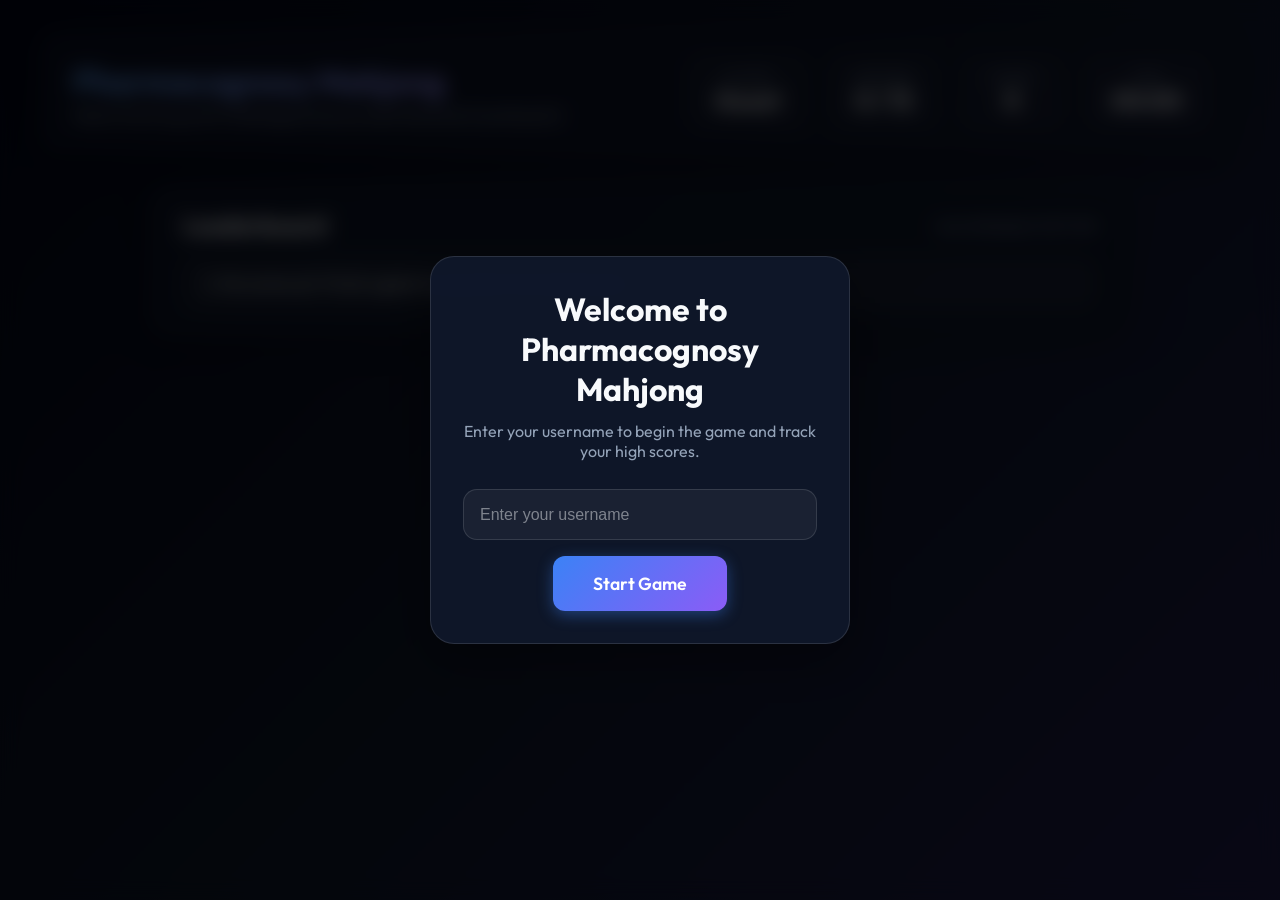
==== index.html @ 546f7ee3 "Add username onboarding and auto-refresh leaderboard; update UI for player stats" ====
<!DOCTYPE html>
<html lang="en">
<head>
    <meta charset="UTF-8">
    <meta name="viewport" content="width=device-width, initial-scale=1.0">
    <title>Pharmacognosy Mahjong</title>
    <meta name="description" content="A tile-matching game to test your knowledge of common drug names and their biological sources in Pharmacognosy.">
    <link href="https://fonts.googleapis.com/css2?family=Outfit:wght@300;400;600;700&display=swap" rel="stylesheet">
    <link rel="stylesheet" href="style.css">
</head>
<body>
    <div id="start-screen" class="overlay">
        <div class="modal-card">
            <h2>Welcome to Pharmacognosy Mahjong</h2>
            <p>Enter your username to begin the game and track your high scores.</p>
            <input id="username-input" type="text" placeholder="Enter your username" maxlength="20" autocomplete="off" />
            <button id="start-game-btn" class="primary-btn">Start Game</button>
        </div>
    </div>

    <div class="app-container">
        <header>
            <div class="header-content">
                <h1>Pharmacognosy Mahjong</h1>
                <p>Match the Drug with its Biological Source and Chemical Constituents!</p>
            </div>
            <div class="stats-panel">
                <div class="stat-box">
                    <span class="stat-label">Player</span>
                    <span class="stat-value" id="player-name">Guest</span>
                </div>
                <div class="stat-box">
                    <span class="stat-label">Matches</span>
                    <span class="stat-value" id="matches-count">0 / 15</span>
                </div>
                <div class="stat-box">
                    <span class="stat-label">Score</span>
                    <span class="stat-value" id="score-count">0</span>
                    <span class="stat-multiplier" id="score-multiplier">x1</span>
                </div>
                <div class="stat-box">
                    <span class="stat-label">Time</span>
                    <span class="stat-value" id="timer">00:00</span>
                </div>
            </div>
        </header>

        <aside class="leaderboard-card">
            <div class="leaderboard-header">
                <h2>Leaderboard</h2>
                <p id="leaderboard-refresh-info">Last refreshed: --</p>
            </div>
            <ol id="leaderboard-list" class="leaderboard-list"></ol>
        </aside>

        <main>
            <div id="game-board" class="game-board">
                <!-- Tiles will be dynamically injected here by script.js -->
            </div>
            
            <div id="victory-screen" class="victory-screen hidden">
                <h2>Congratulations!</h2>
                <p>You matched all the tiles correctly.</p>
                <div class="victory-stats">
                    <p>Final Score: <strong id="final-score">0</strong></p>
                    <p>Time: <strong id="final-time">00:00</strong></p>
                </div>
                <button id="restart-btn" class="primary-btn">Play Again</button>
            </div>
        </main>
    </div>

    <script src="script.js"></script>
</body>
</html>
---- style.css ----
:root {
    --primary-bg: #0f172a;
    --accent-color: #3b82f6;
    --accent-hover: #60a5fa;
    --text-primary: #f8fafc;
    --text-secondary: #94a3b8;
    --tile-bg: rgba(255, 255, 255, 0.05);
    --tile-border: rgba(255, 255, 255, 0.1);
    --tile-hover-bg: rgba(255, 255, 255, 0.15);
    --tile-selected: rgba(59, 130, 246, 0.4);
    --tile-selected-border: #3b82f6;
    --success: #10b981;
    --error: #ef4444;
}

* {
    margin: 0;
    padding: 0;
    box-sizing: border-box;
}

body {
    font-family: 'Outfit', sans-serif;
    background: linear-gradient(135deg, #020617, #0f172a, #1e1b4b);
    color: var(--text-primary);
    min-height: 100vh;
    display: flex;
    flex-direction: column;
    align-items: center;
    padding: 2rem;
    overflow-x: hidden;
}

.app-container {
    max-width: 1200px;
    width: 100%;
    display: flex;
    flex-direction: column;
    gap: 2rem;
}

header {
    display: flex;
    justify-content: space-between;
    align-items: center;
    padding: 1.5rem 2rem;
    background: rgba(15, 23, 42, 0.6);
    backdrop-filter: blur(12px);
    border: 1px solid var(--tile-border);
    border-radius: 20px;
    box-shadow: 0 10px 30px rgba(0, 0, 0, 0.3);
}

.header-content h1 {
    font-size: 2rem;
    font-weight: 700;
    background: linear-gradient(to right, #60a5fa, #a78bfa);
    -webkit-background-clip: text;
    -webkit-text-fill-color: transparent;
    margin-bottom: 0.25rem;
}

.header-content p {
    color: var(--text-secondary);
    font-size: 1rem;
}

.stats-panel {
    display: flex;
    gap: 1.5rem;
    flex-wrap: wrap;
    justify-content: center;
}

.stat-box {
    background: rgba(255, 255, 255, 0.03);
    border: 1px solid var(--tile-border);
    padding: 0.75rem 1.5rem;
    border-radius: 12px;
    display: flex;
    flex-direction: column;
    align-items: center;
    min-width: 100px;
}

.stat-label {
    font-size: 0.75rem;
    text-transform: uppercase;
    letter-spacing: 0.05em;
    color: var(--text-secondary);
}

.stat-value {
    font-size: 1.5rem;
    font-weight: 700;
    color: var(--text-primary);
}

main {
    position: relative;
    flex-grow: 1;
    display: flex;
    justify-content: center;
    align-items: center;
}

.game-board {
    display: grid;
    grid-template-columns: repeat(auto-fill, minmax(140px, 1fr));
    gap: 1rem;
    width: 100%;
    padding: 1rem;
    perspective: 1000px;
}

/* Specific layout adjustments for larger screens */
@media (min-width: 768px) {
    .game-board {
        grid-template-columns: repeat(8, 1fr);
    }
}

.tile {
    background: var(--tile-bg);
    backdrop-filter: blur(8px);
    border: 1px solid var(--tile-border);
    border-radius: 12px;
    padding: 1rem;
    height: 100px;
    display: flex;
    justify-content: center;
    align-items: center;
    text-align: center;
    cursor: pointer;
    transition: all 0.3s cubic-bezier(0.25, 0.8, 0.25, 1);
    user-select: none;
    box-shadow: 0 4px 6px rgba(0, 0, 0, 0.1);
}

.tile:hover:not(.matched) {
    background: var(--tile-hover-bg);
    transform: translateY(-4px) scale(1.02);
    box-shadow: 0 10px 20px rgba(0, 0, 0, 0.2);
}

.tile.selected {
    background: var(--tile-selected);
    border-color: var(--tile-selected-border);
    transform: translateY(-4px) scale(1.05);
    box-shadow: 0 0 20px rgba(59, 130, 246, 0.4);
}

.tile-content {
    font-size: 0.95rem;
    font-weight: 600;
    line-height: 1.3;
    pointer-events: none;
}

/* Animations for match and mismatch */
@keyframes pulse-success {
    0% { transform: scale(1.05); box-shadow: 0 0 20px rgba(16, 185, 129, 0.5); }
    50% { transform: scale(1.1); box-shadow: 0 0 30px rgba(16, 185, 129, 0.8); }
    100% { transform: scale(0); opacity: 0; }
}

@keyframes shake-error {
    0%, 100% { transform: translateX(0); }
    25% { transform: translateX(-8px); border-color: var(--error); }
    75% { transform: translateX(8px); border-color: var(--error); }
}

.tile.matched {
    animation: pulse-success 0.6s forwards;
    pointer-events: none;
}

.tile.mismatched {
    animation: shake-error 0.5s ease-in-out;
}

.victory-screen {
    position: absolute;
    top: 50%;
    left: 50%;
    transform: translate(-50%, -50%);
    background: rgba(15, 23, 42, 0.85);
    backdrop-filter: blur(16px);
    border: 1px solid var(--tile-border);
    padding: 3rem;
    border-radius: 24px;
    text-align: center;
    box-shadow: 0 20px 50px rgba(0, 0, 0, 0.5);
    z-index: 10;
    opacity: 0;
    transition: opacity 0.5s ease;
}

.victory-screen:not(.hidden) {
    opacity: 1;
}

.victory-screen.hidden {
    display: none;
}

.victory-screen h2 {
    font-size: 3rem;
    background: linear-gradient(to right, #10b981, #3b82f6);
    -webkit-background-clip: text;
    -webkit-text-fill-color: transparent;
    margin-bottom: 1rem;
}

.victory-screen p {
    font-size: 1.25rem;
    color: var(--text-secondary);
    margin-bottom: 2rem;
}

.primary-btn {
    background: linear-gradient(135deg, var(--accent-color), #8b5cf6);
    color: white;
    border: none;
    padding: 1rem 2.5rem;
    font-size: 1.1rem;
    font-weight: 600;
    border-radius: 12px;
    cursor: pointer;
    transition: all 0.3s ease;
    box-shadow: 0 4px 15px rgba(59, 130, 246, 0.4);
    font-family: 'Outfit', sans-serif;
}

.primary-btn:hover {
    transform: translateY(-2px);
    box-shadow: 0 8px 25px rgba(59, 130, 246, 0.6);
}

@media (max-width: 600px) {
    header {
        flex-direction: column;
        gap: 1.5rem;
        text-align: center;
    }
    .game-board {
        grid-template-columns: repeat(auto-fill, minmax(110px, 1fr));
    }
    .tile {
        height: 80px;
        padding: 0.5rem;
    }
    .tile-content {
        font-size: 0.8rem;
    }
}

.stat-box {
    position: relative;
}

.stat-multiplier {
    position: absolute;
    top: -10px;
    right: -15px;
    background: linear-gradient(135deg, #f59e0b, #ef4444);
    color: white;
    font-size: 0.8rem;
    font-weight: 700;
    padding: 2px 8px;
    border-radius: 12px;
    box-shadow: 0 4px 10px rgba(239, 68, 68, 0.4);
    display: none;
    z-index: 2;
}

.overlay {
    position: fixed;
    inset: 0;
    background: rgba(0, 0, 0, 0.72);
    backdrop-filter: blur(10px);
    display: flex;
    align-items: center;
    justify-content: center;
    z-index: 20;
}

.overlay.hidden {
    display: none;
}

.modal-card {
    background: rgba(15, 23, 42, 0.96);
    border: 1px solid rgba(255, 255, 255, 0.12);
    border-radius: 24px;
    padding: 2rem;
    width: min(420px, calc(100% - 2rem));
    text-align: center;
    box-shadow: 0 18px 50px rgba(0, 0, 0, 0.35);
}

.modal-card h2 {
    margin-bottom: 0.75rem;
    font-size: 2rem;
}

.modal-card p {
    color: var(--text-secondary);
    margin-bottom: 1.75rem;
}

.modal-card input {
    width: 100%;
    padding: 0.95rem 1rem;
    border-radius: 14px;
    border: 1px solid rgba(255, 255, 255, 0.12);
    background: rgba(255, 255, 255, 0.05);
    color: var(--text-primary);
    margin-bottom: 1rem;
    font-size: 1rem;
}

.modal-card input::placeholder {
    color: rgba(248, 250, 252, 0.45);
}

.modal-card input.input-error {
    outline: 2px solid #f87171;
}

.leaderboard-card {
    margin: 0 auto 2rem;
    width: min(100%, 980px);
    background: rgba(15, 23, 42, 0.85);
    border: 1px solid rgba(255, 255, 255, 0.12);
    border-radius: 24px;
    padding: 1.5rem 2rem;
    box-shadow: 0 10px 30px rgba(0, 0, 0, 0.25);
}

.leaderboard-header {
    display: flex;
    align-items: center;
    justify-content: space-between;
    gap: 1rem;
    flex-wrap: wrap;
    margin-bottom: 1rem;
}

.leaderboard-header h2 {
    margin: 0;
    font-size: 1.5rem;
}

.leaderboard-header p {
    color: var(--text-secondary);
    font-size: 0.95rem;
    margin: 0;
}

.leaderboard-list {
    list-style: decimal inside;
    display: grid;
    gap: 0.8rem;
}

.leaderboard-list li {
    padding: 1rem 1.25rem;
    border-radius: 16px;
    background: rgba(255, 255, 255, 0.04);
    border: 1px solid rgba(255, 255, 255, 0.08);
    color: var(--text-primary);
}

@media (max-width: 900px) {
    .leaderboard-card {
        padding: 1.25rem 1rem;
    }
}

.stat-multiplier.active {
    display: block;
}

@keyframes multiPop {
    0% { transform: scale(1); }
    50% { transform: scale(1.3); }
    100% { transform: scale(1); }
}

.stat-multiplier.pulse-multi {
    animation: multiPop 0.3s cubic-bezier(0.175, 0.885, 0.32, 1.275);
}

.victory-stats {
    display: flex;
    justify-content: center;
    gap: 2rem;
    margin-bottom: 2rem;
}

.victory-stats p {
    font-size: 1.1rem;
    color: var(--text-secondary);
    margin-bottom: 0;
}

.victory-stats strong {
    display: block;
    font-size: 1.8rem;
    color: var(--text-primary);
    margin-top: 0.5rem;
    background: linear-gradient(to right, #60a5fa, #a78bfa);
    -webkit-background-clip: text;
    -webkit-text-fill-color: transparent;
}
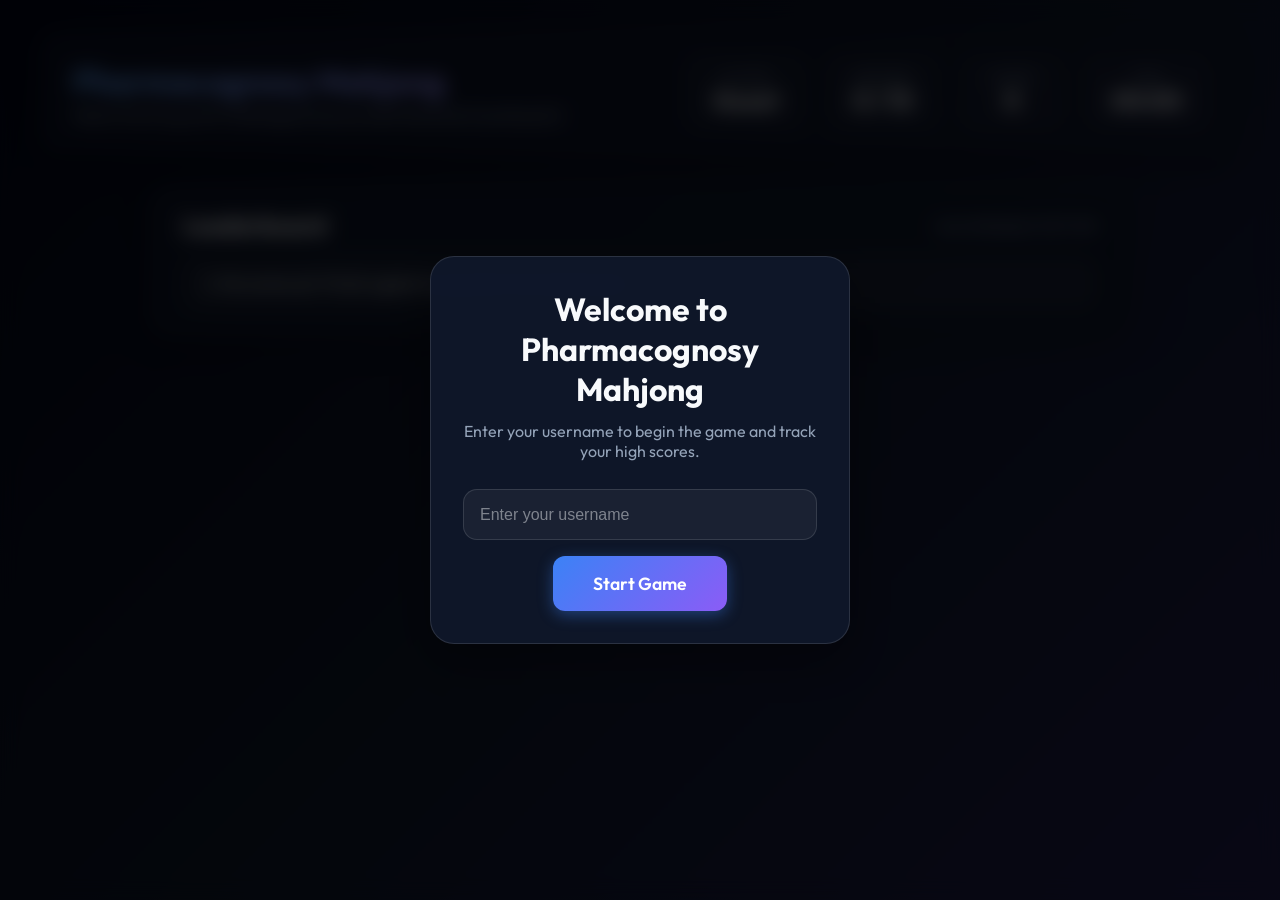
==== commit d2e992ed: "Reduce game size to 10 triplets" ====
--- a/index.html
+++ b/index.html
@@ -31,7 +31,7 @@
                 </div>
                 <div class="stat-box">
                     <span class="stat-label">Matches</span>
-                    <span class="stat-value" id="matches-count">0 / 15</span>
+                    <span class="stat-value" id="matches-count">0 / 10</span>
                 </div>
                 <div class="stat-box">
                     <span class="stat-label">Score</span>
